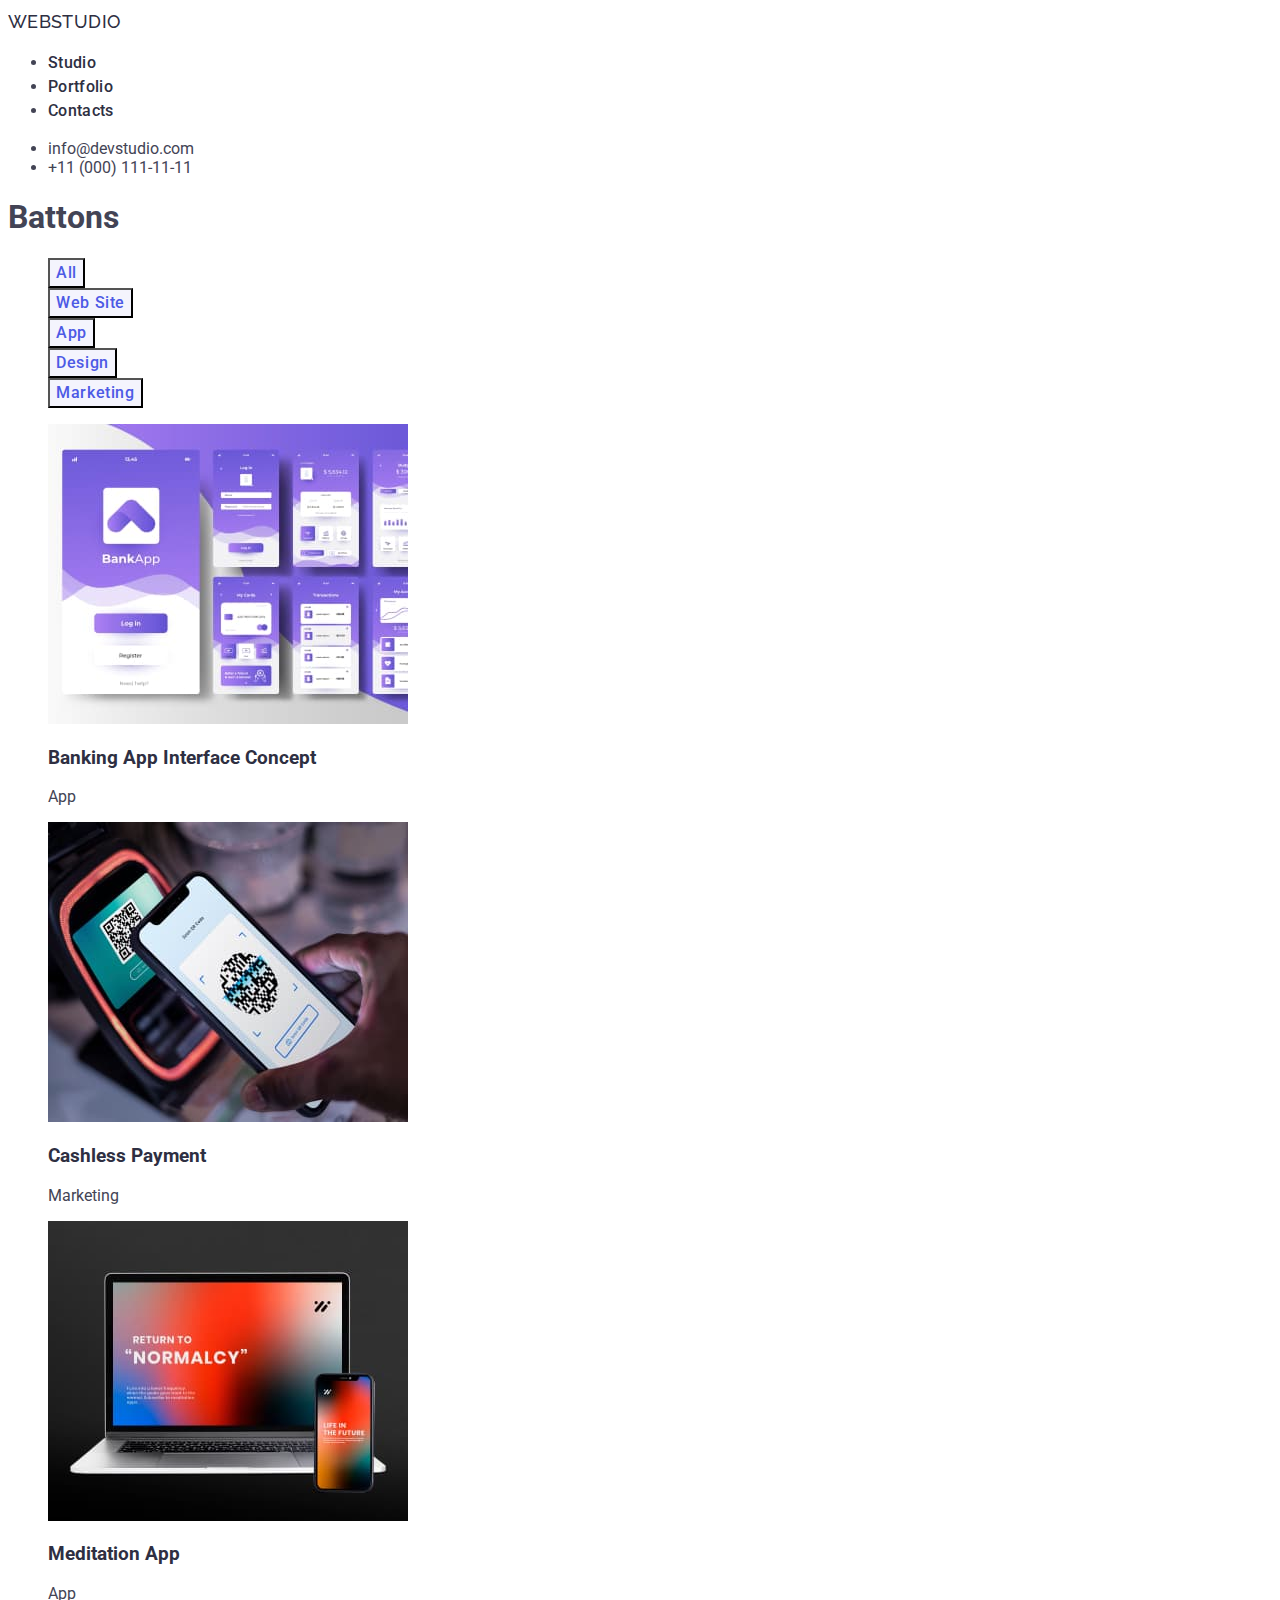
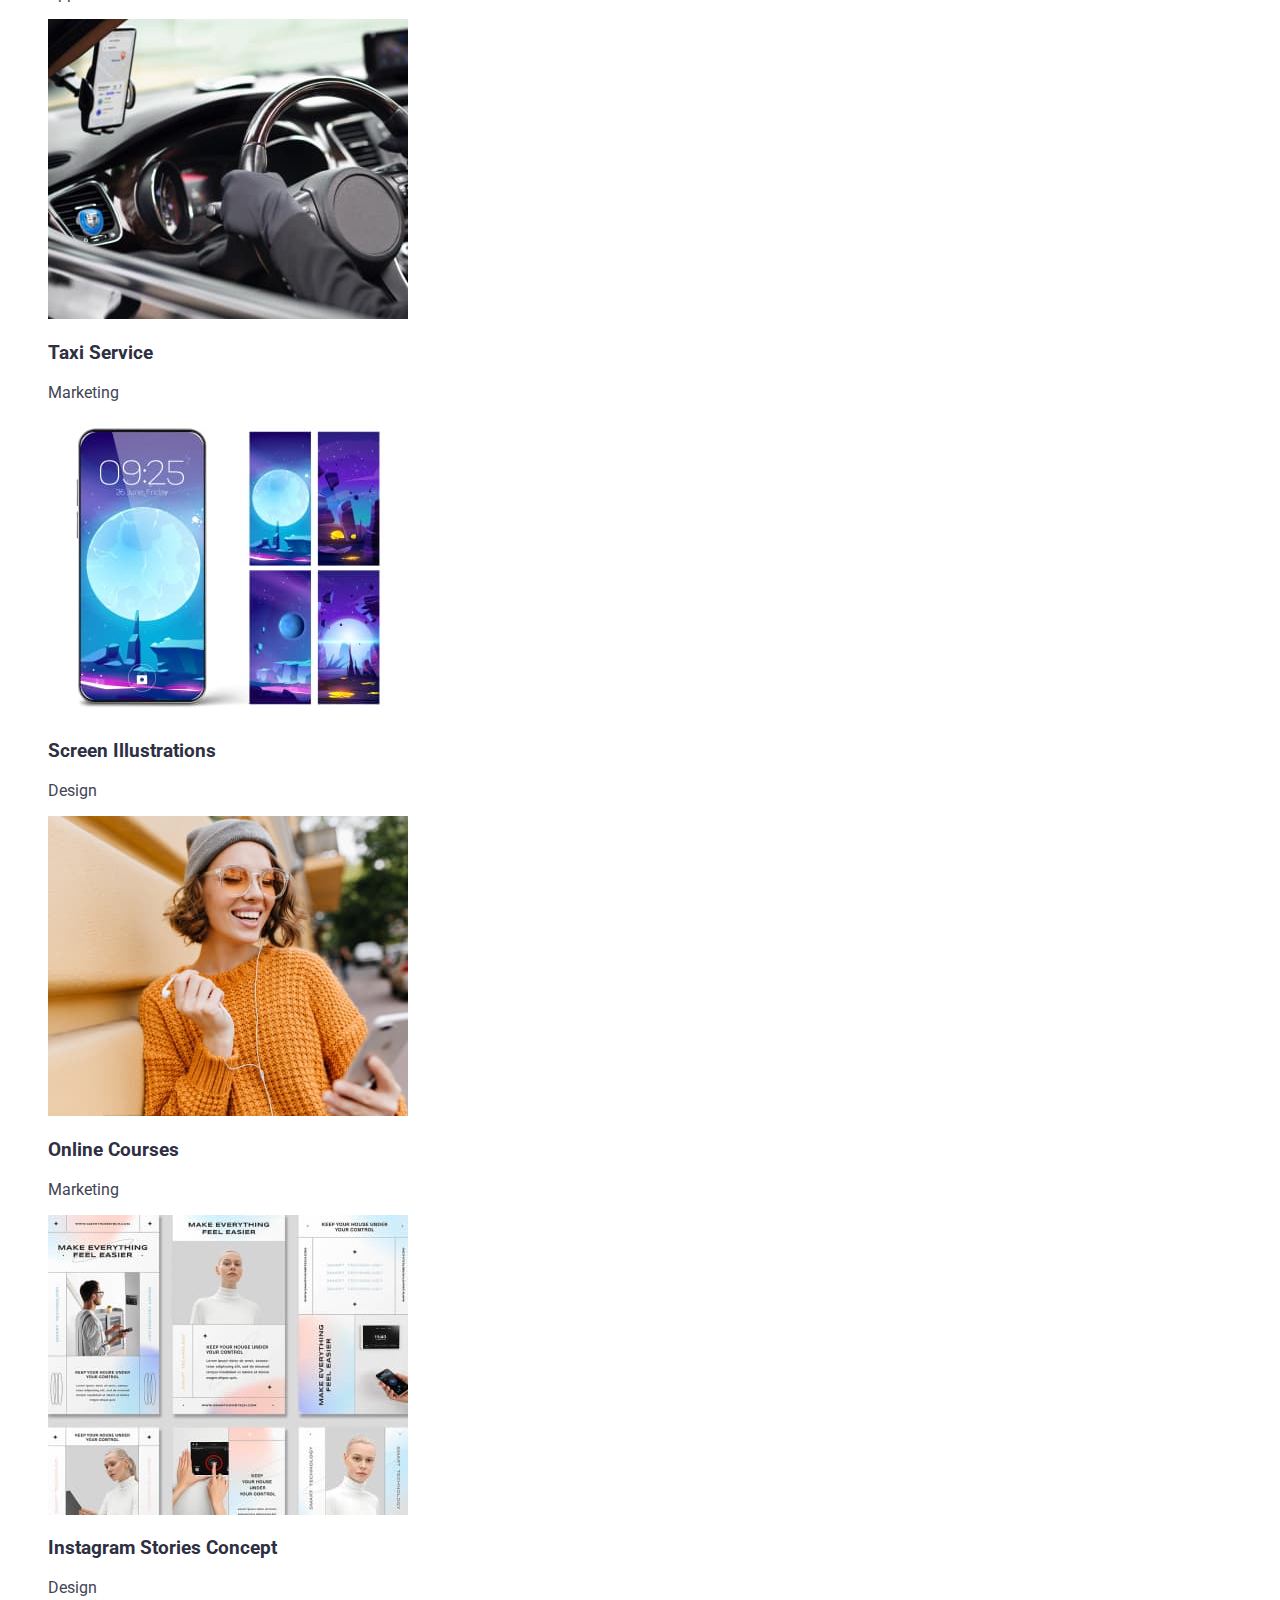
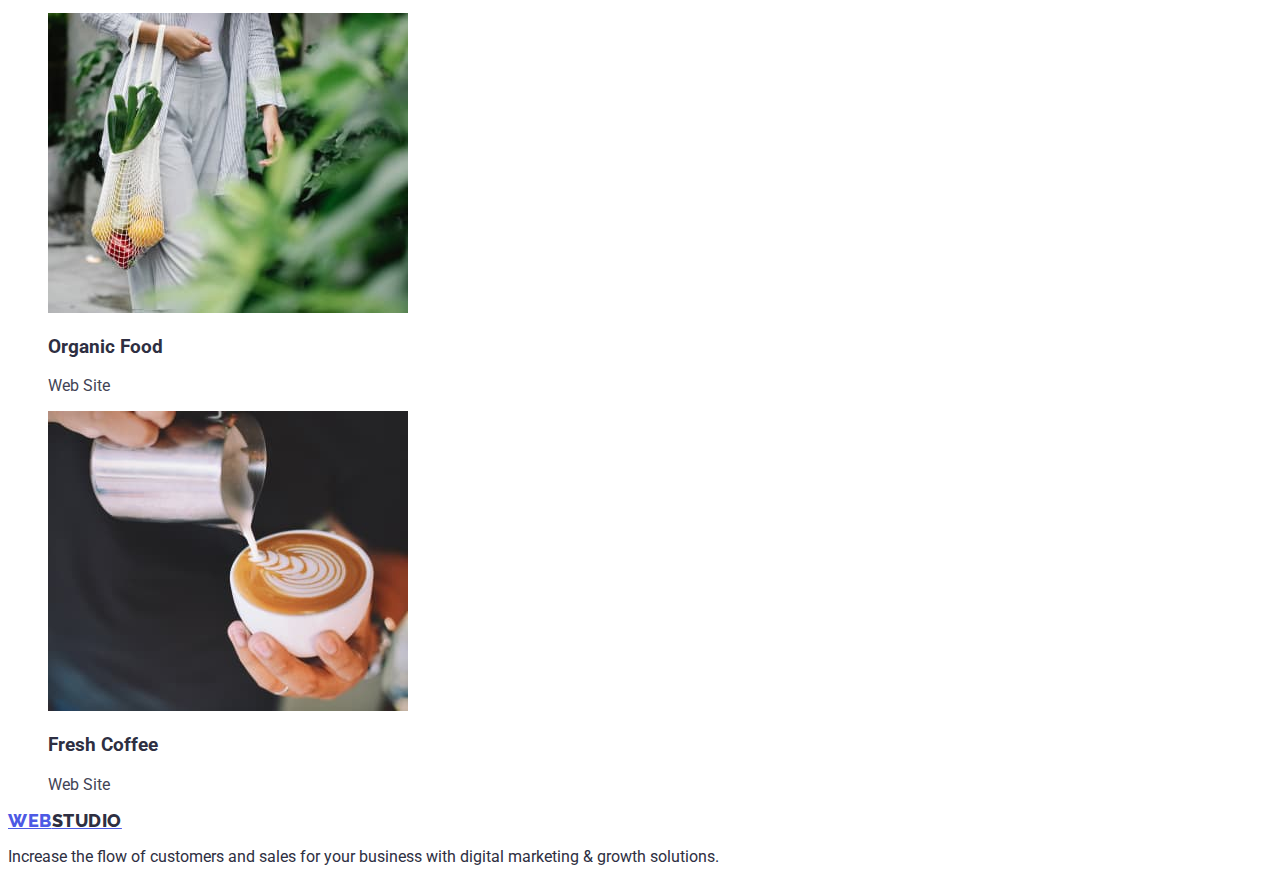
==== portfolio.html @ 6d4aa5f0 "logo" ====
<!DOCTYPE html>
<html lang="en">

<head>
    <meta charset="UTF-8">
    <meta name="viewport" content="width=device-width,initial-scale=1.0">
    <title>hw2portfolio</title>
    <link rel="preconnect" href="https://fonts.googleapis.com">
    <link rel="preconnect" href="https://fonts.gstatic.com" crossorigin>
    <link
        href="https://fonts.googleapis.com/css2?family=Raleway:wght@700&family=Roboto:wght@400;500;700;900&display=swap"
        rel="stylesheet">
    <link href="./css/index.css" rel="stylesheet" />
</head>

<body>
    <header>
        <nav>
            <a href="./index.html" class="logo-link link">Web<span class="logo-studio">Studio</span>
            </a>
            <ul class="list">
                <li>
                    <a href="./index.html" class="link">Studio</a>
                </li>
                <li>
                    <a href="./portfolio.html" class="link">Portfolio</a>
                </li>
                <li>
                    <a href="" class="link">Contacts</a>
                </li>
            </ul>
        </nav>
        <address class="address">
            <ul class="list">
                <li><a href="mailto:info@devstudio.com" class="contact">info@devstudio.com</a></li>
                <li><a href="tel:+110001111111" class="contact">+11 (000) 111-11-11</a></li>
            </ul>
        </address>
    </header>
    <main>
        <section>
            <h1 class="section">Battons</h1>
            <ul class="filter-list">
                <li><button type="button" class="filter-button">All</button></li>
                <li><button class="filter-button" type="button">Web Site</button></li>
                <li><button class="filter-button" type="button">App</button></li>
                <li><button class="filter-button" type="button">Design</button></li>
                <li><button class="filter-button" type="button">Marketing</button></li>
            </ul>
            <ul class="list-img">
                <li><a><img alt="banking app screens" src="./images/baic.jpg" width="360" height="300" />
                        <h3 class="filter-h">Banking App Interface Concept</h3>
                        <p class="filter-p">App</p>
                    </a>
                </li>
                <li><a><img alt="scan qr code" src="./images/cp.jpg" width="360" height="300" />
                        <h3 class="filter-h">Cashless Payment</h3>
                        <p class="filter-p">Marketing</p>
                    </a>
                </li>
                <li><a><img alt="gray laptop and phone showing app" src="./images/ma.jpg" width="360" height="300" />
                        <h3 class="filter-h">Meditation App</h3>
                        <p class="filter-p">App</p>
                    </a>
                </li>
                <li><a><img alt="hands in black gloves hold the steering wheel of the car, the dashboard of the car and the phone shows the navigation"
                            src="./images/ts.jpg" width="360" height="300" />
                        <h3 class="filter-h">Taxi Service</h3>
                        <p class="filter-p">Marketing</p>
                    </a>
                </li>
                <li><a><img alt="the phone shows a picture and next to the phone are four examples of pictures"
                            src="./images/si.jpg" width="360" height="300" />
                        <h3 class="filter-h">Screen Illustrations</h3>
                        <p class="filter-p">Design</p>
                    </a>
                </li>
                <li><a><img alt="smiling girl in gray cap with short hair in sunglasses, orange sweater.  standing on the street holding a phone in one hand and headphones in the other"
                            src="./images/oc.jpg" width="360" height="300" />
                        <h3 class="filter-h">Online Courses</h3>
                        <p class="filter-p">Marketing</p>
                    </a>
                </li>
                <li><a><img alt="six examples for Instagram" src="./images/isc.jpg" width="360" height="300" />
                        <h3 class="filter-h">Instagram Stories Concept</h3>
                        <p class="filter-p">Design</p>
                    </a>
                </li>
                <li><a><img alt="a female body in light clothes carries vegetables in a white net on the street"
                            src="./images/of.jpg" width="360" height="300" />
                        <h3 class="filter-h">Organic Food</h3>
                        <p class="filter-p">Web Site</p>
                    </a>
                </li>
                <li><a><img alt="a man's hand holds a white cup of coffee and the other hand pours whipped milk"
                            src="./images/fc.jpg" width="360" height="300" />
                        <h3 class="filter-h">Fresh Coffee</h3>
                        <p class="filter-p">Web Site</p>
                    </a>
                </li>
            </ul>
        </section>
    </main>
    <footer>
        <a href="./index.html" class="logo-link">Web<span class="logo-studio">Studio</span></a>
        <p class="paragraf-botom">Increase the flow of customers and sales for your business with digital marketing &
            growth solutions.</p>
    </footer>
</body>

</html>
---- css/index.css ----
body {
    font-family: "Roboto", sans-serif;
    color: #434455;
    background-color: #FFFFFF;
}

:root {
    --primary-brand-color: #4d5ae5;
    --pressed-state-color: #404BBF;
    --dark-color: #2E2F42;
    --text-color: #434455;
    --light-color: #F4F4FD;
    --white-background-color: #ffffff;
}

.section-one {
    background-color: #2E2F42;
}

.main-head {
    font-size: 56px;
    line-height: 1.07;
    text-align: center;
    letter-spacing: 0.02em;
    color: #FFFFFF;
}

.list-navigator {
    font-weight: 500;
    font-size: 16px;
    line-height: 1.5;
    letter-spacing: 0.02em;
    color: #2E2F42;
    list-style: none;
}

.filter-list {
    color: #FFFFFF;

}

.btn-order {
    font-family: "Roboto", sans-serif;
    font-weight: 500;
    font-size: 16px;
    line-height: 1.5;
    letter-spacing: 0.04em;
    background-color: #4D5AE5;
    color: #FFFFFF;
    cursor: pointer;
}

.btn-order:hover,
.btn-order:focus {
    background-color: #404BBF;
}

.filter-button {
    letter-spacing: 0.04em;
    line-height: 1.5;
    font-size: 16px;
    font-weight: 500;
    font-family: "Roboto", sans-serif;
    background-color: #F4F4FD;
    color: #4D5AE5;
    cursor: pointer;
}

.filter-button:hover,
.filter-button:focus {
    background-color: #404BBF;
    color: #FFFFFF;
}

.list-img {
    list-style: none;
}

.logo-link {
    font-family: "Raleway", sans-serif;
    font-weight: 800;
    font-size: 18px;
    line-height: 1.17;
    letter-spacing: 0.03em;
    text-transform: uppercase;
    color: var(--primary-brand-color)
}

.link {
    font-weight: 500;
    line-height: 1.5;
    letter-spacing: 0.02em;
    color: var(--dark-color);
    text-decoration: none;
}

.link:hover,
.link:focus {
    color: #404BBF;

}

.address {
    font-style: normal;
}

.logo-studio {
    font-family: Raleway;
    color: var(--dark-color);
}

.link-logo-botom {
    font-family: Raleway;
    color: #F4F4FD;
}

.paragraf-botom {
    color: #2E2F42;
}

.list-nav {
    color: #2E2F42;
    cursor: pointer;
    text-decoration: none;
}

.list-nav:hover,
.list-nav:focus {
    color: #404BBF;
}

.contact {
    color: #434455;
    font-style: normal;
    text-decoration: none;
}

.contact:hover,
.contact:focus {
    color: #404BBF;
}

.filter-h {
    color: #2E2F42;
}

.filter-p {
    color: #434455;
}

.description {
    font-weight: 500;
    letter-spacing: 0.02em;
    line-height: 1.2;
    font-size: 20px;
    color: #2E2F42;
}

.description-list {
    color: #FFFFFF;
}

.description-info {
    letter-spacing: 0.02em;
    line-height: 1.5;
    color: #434455;
}

.information {
    text-transform: capitalize;
    letter-spacing: 0.02em;
    text-align: center;
    line-height: 1.11;
    font-size: 36px;
    color: #2E2F42;
}

.information-list {
    color: #FFFFFF
}

.team {
    background-color: #F4F4FD;
}

.list {
    background-color: #FFFFFF;
}

.information-team {
    text-transform: capitalize;
    letter-spacing: 0.02em;
    text-align: center;
    line-height: 1.11;
    font-size: 36px;
    color: #2E2F42
}

.list-team {
    background-color: #FFFFFF
}

.team-name {
    color: #2E2F42
}

.team-job {
    letter-spacing: 0.02em;
    line-height: 1.5;
    color: #434455
}
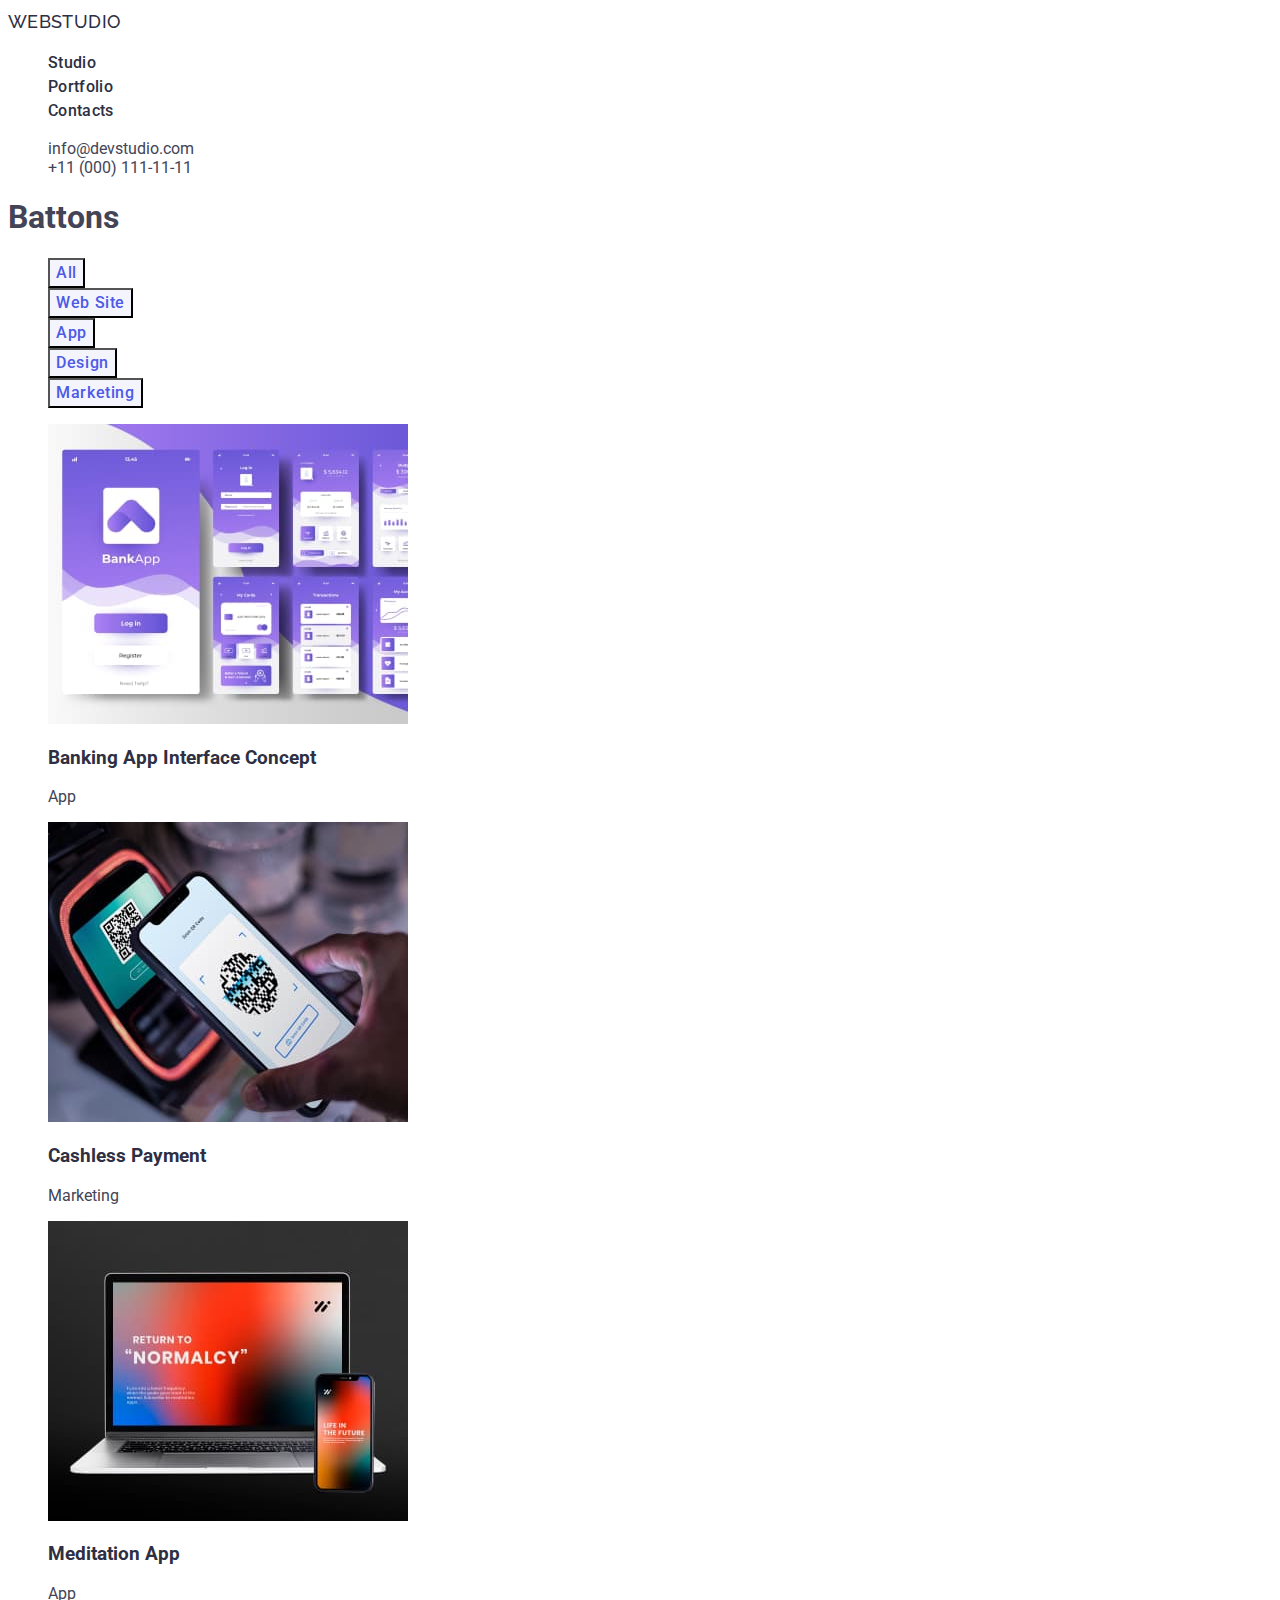
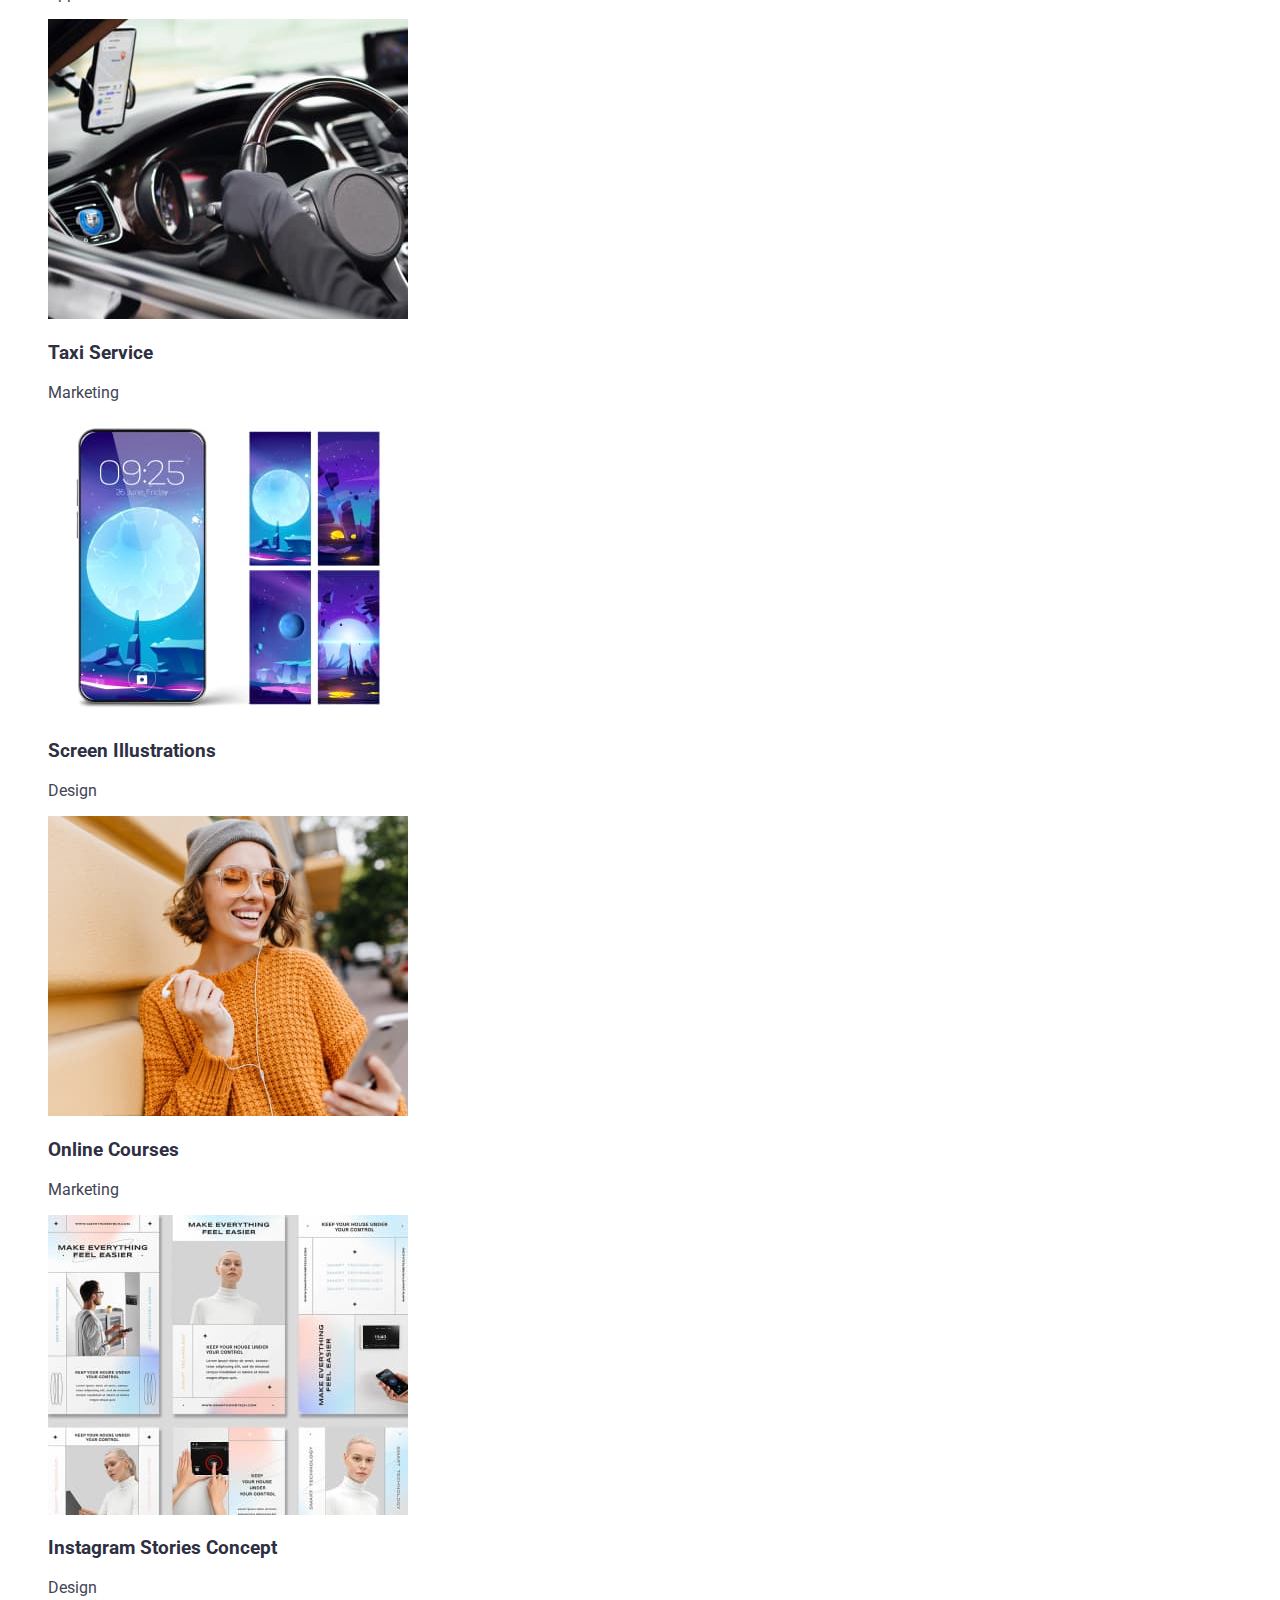
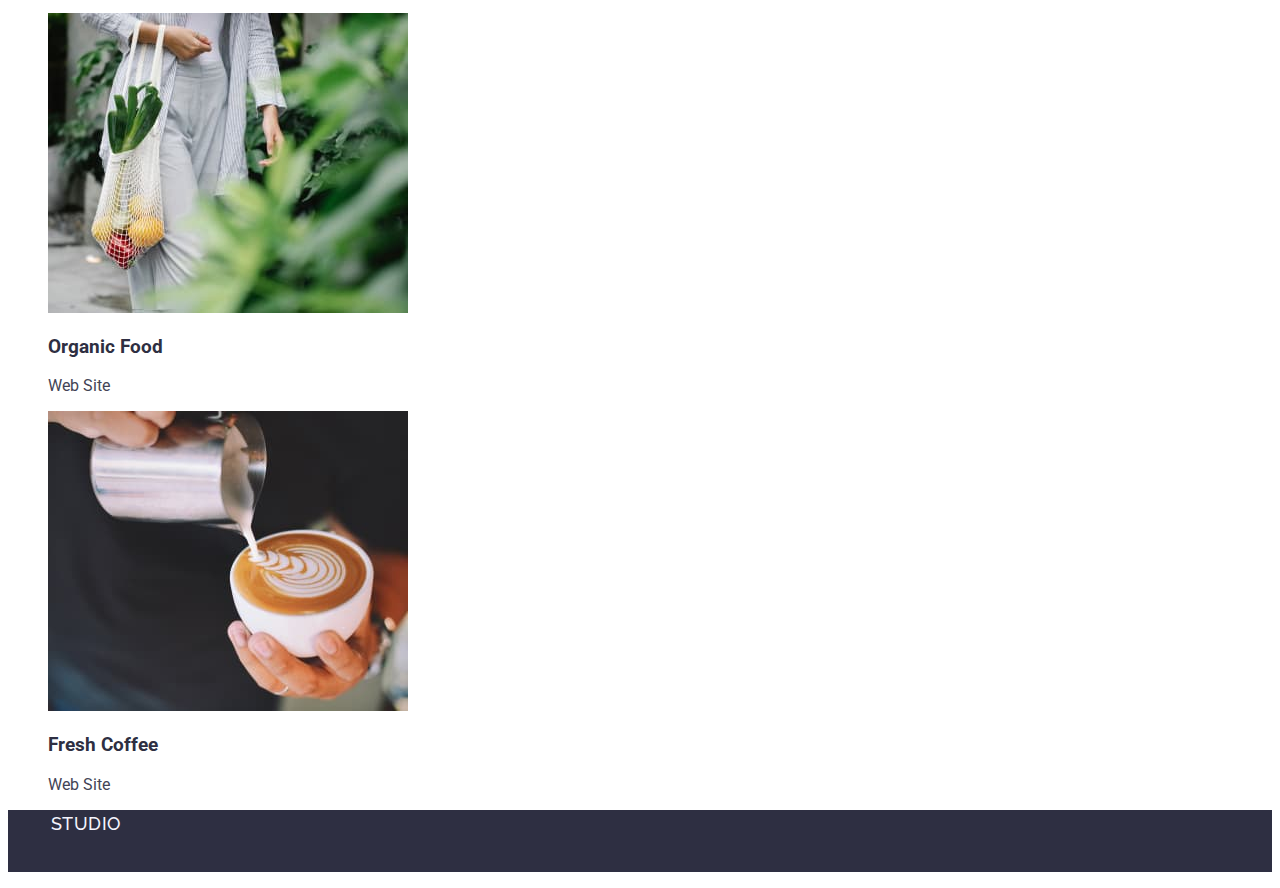
==== commit a8835080: "footer" ====
--- a/portfolio.html
+++ b/portfolio.html
@@ -101,8 +101,8 @@
             </ul>
         </section>
     </main>
-    <footer>
-        <a href="./index.html" class="logo-link">Web<span class="logo-studio">Studio</span></a>
+    <footer class="footer">
+        <a href="./index.html" class="logo-link link">Web<span class="logo-studio-footer">Studio</span></a>
         <p class="paragraf-botom">Increase the flow of customers and sales for your business with digital marketing &
             growth solutions.</p>
     </footer>
--- a/css/index.css
+++ b/css/index.css
@@ -109,9 +109,14 @@
     color: var(--dark-color);
 }
 
-.link-logo-botom {
-    font-family: Raleway;
-    color: #F4F4FD;
+.logo-studio-footer {
+    color: var(--light-color);
+    line-height: 1.5;
+    letter-spacing: 0.02em;
+}
+
+.footer {
+    background-color: var(--dark-color);
 }
 
 .paragraf-botom {
@@ -184,6 +189,7 @@
 }
 
 .list {
+    list-style: none;
     background-color: #FFFFFF;
 }
 
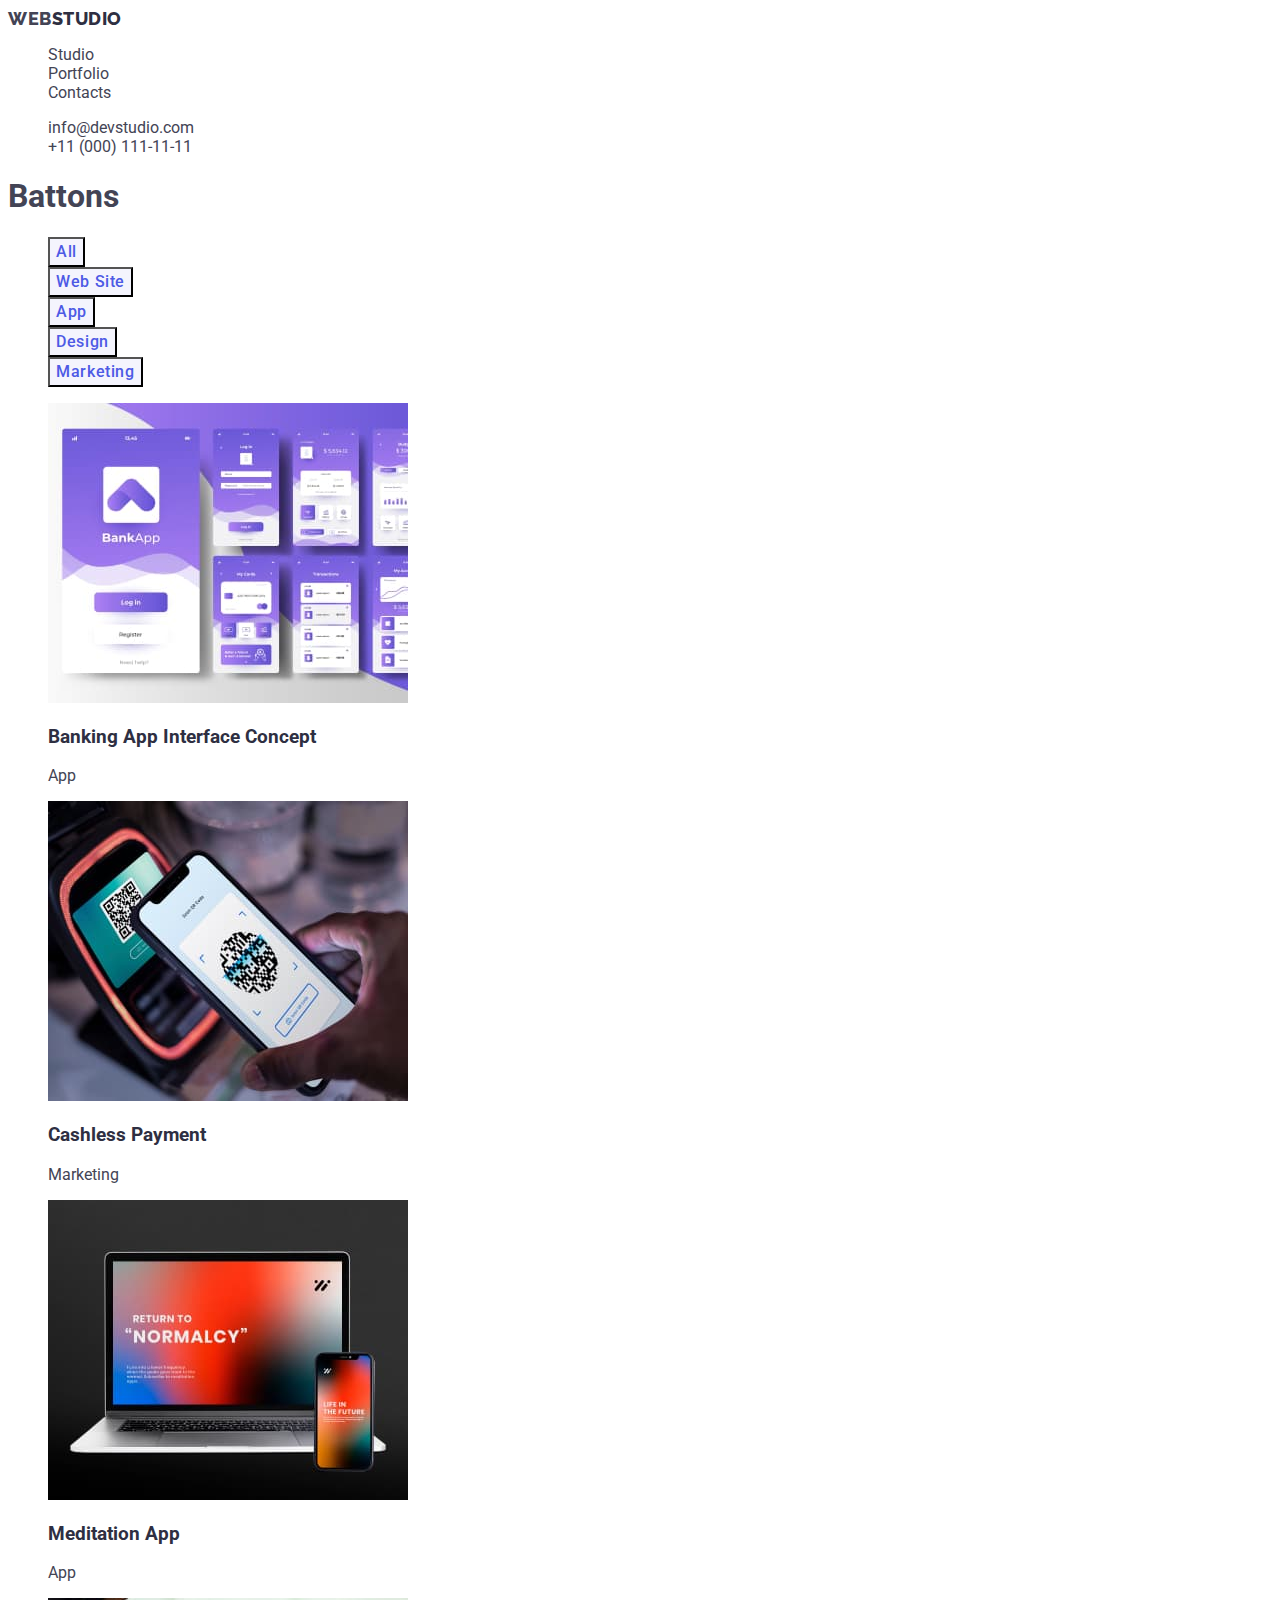
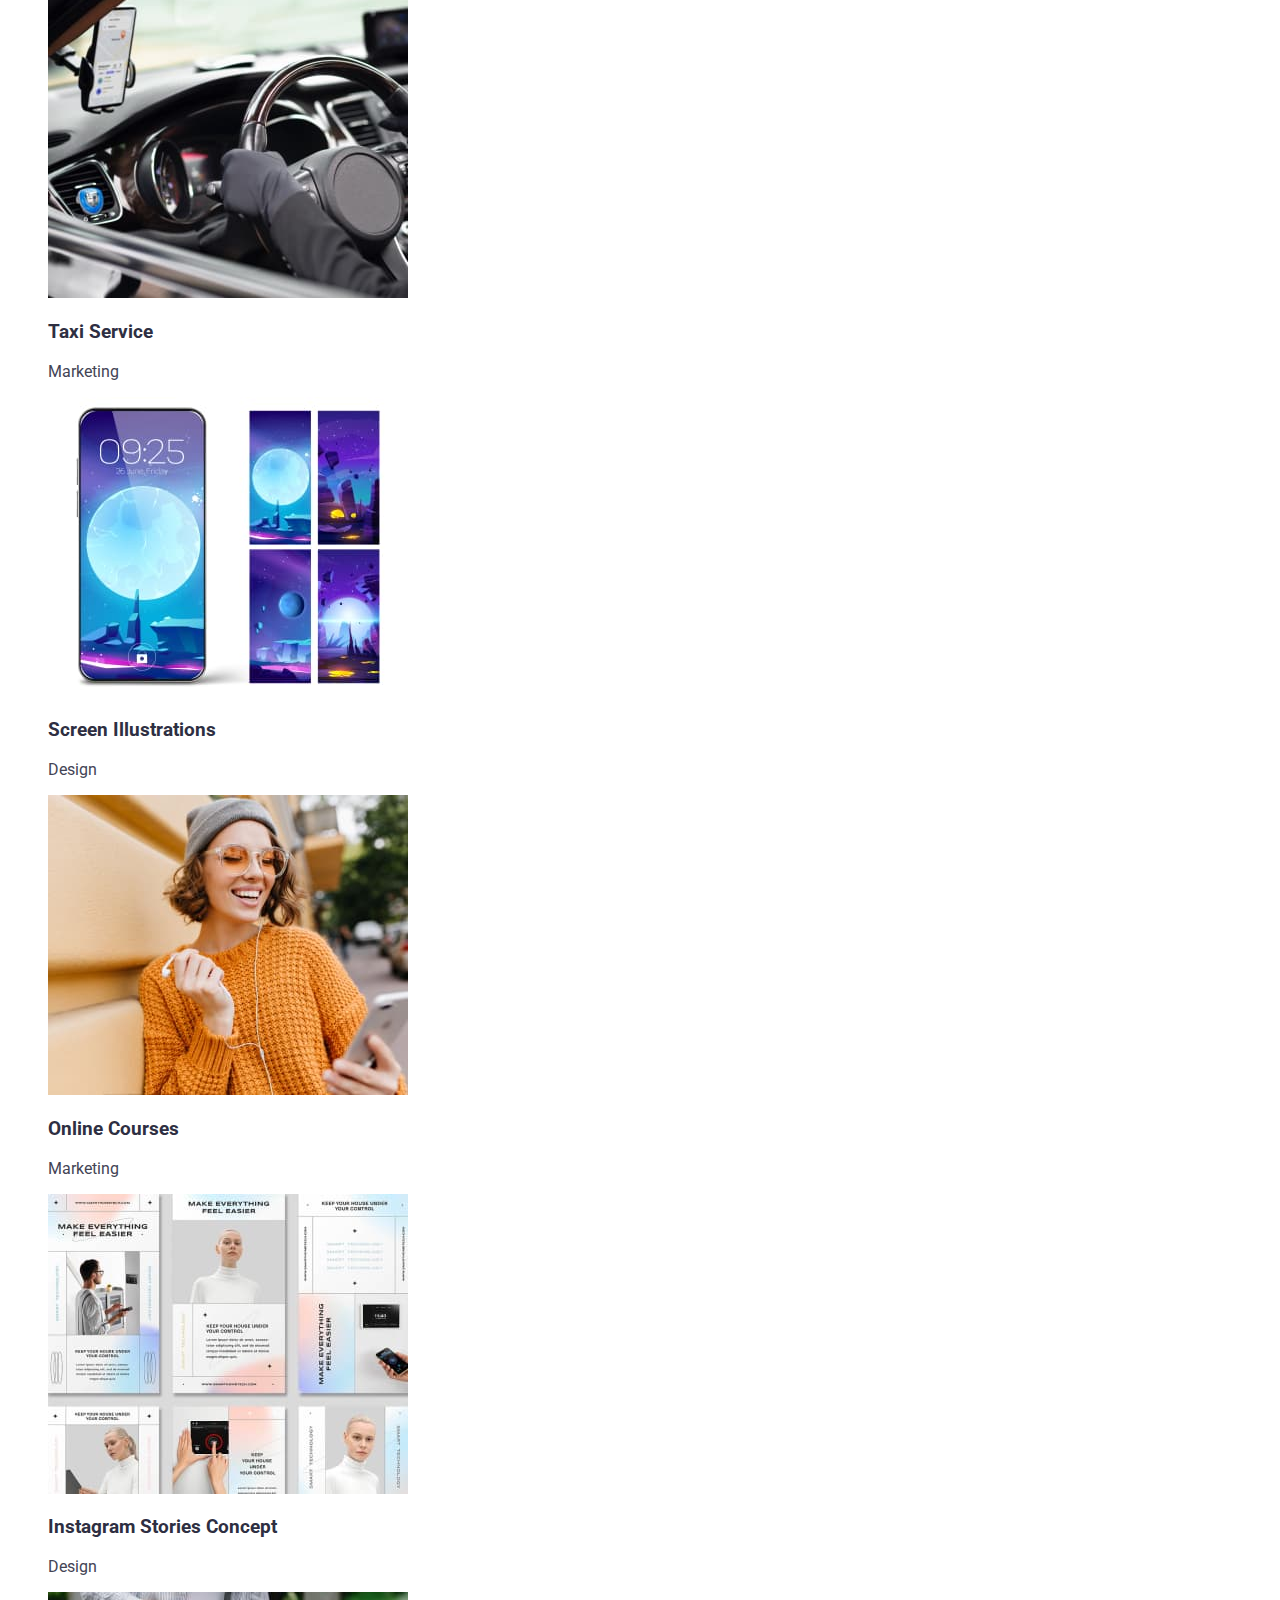
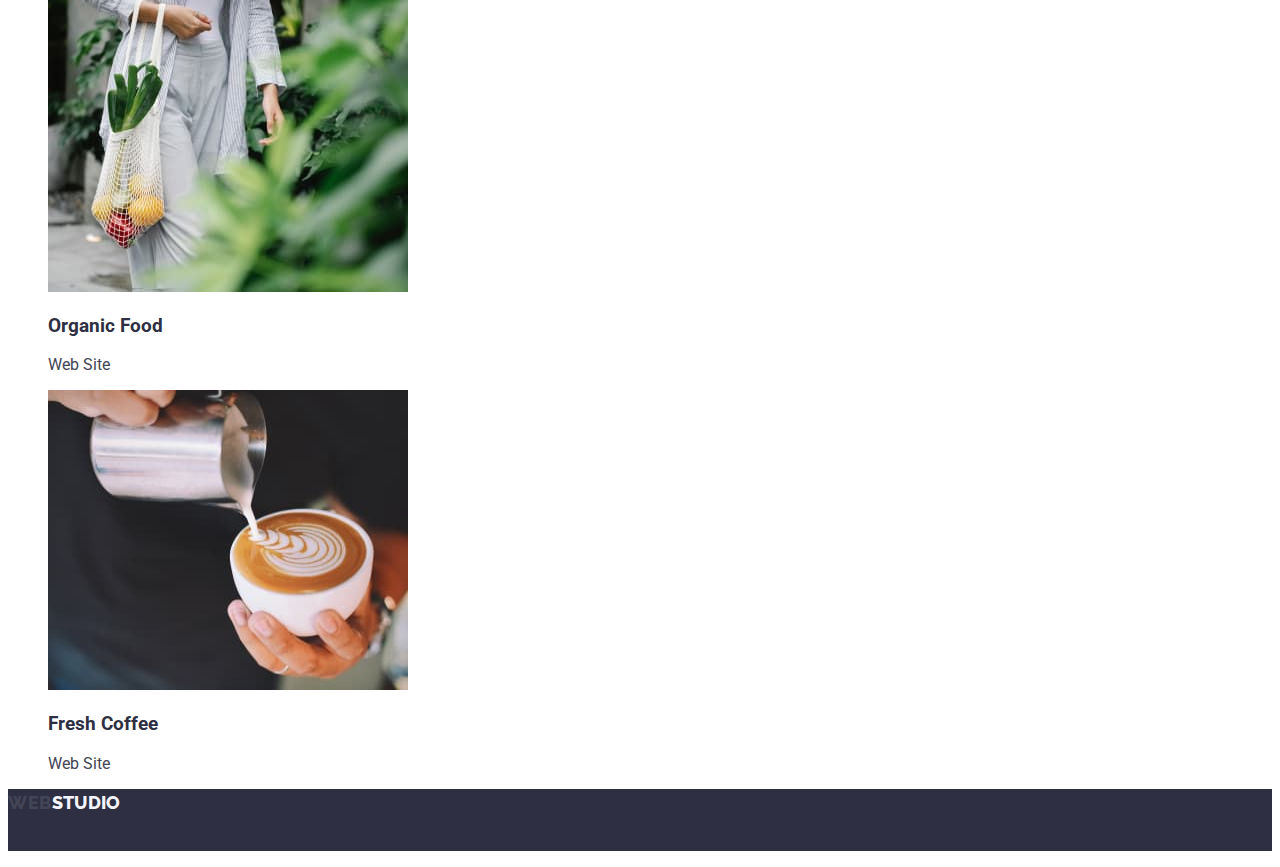
==== commit 2d0e24dc: "list" ====
--- a/portfolio.html
+++ b/portfolio.html
@@ -40,14 +40,14 @@
     <main>
         <section>
             <h1 class="section">Battons</h1>
-            <ul class="filter-list">
+            <ul class="list filter-list">
                 <li><button type="button" class="filter-button">All</button></li>
                 <li><button class="filter-button" type="button">Web Site</button></li>
                 <li><button class="filter-button" type="button">App</button></li>
                 <li><button class="filter-button" type="button">Design</button></li>
                 <li><button class="filter-button" type="button">Marketing</button></li>
             </ul>
-            <ul class="list-img">
+            <ul class="list list-img">
                 <li><a><img alt="banking app screens" src="./images/baic.jpg" width="360" height="300" />
                         <h3 class="filter-h">Banking App Interface Concept</h3>
                         <p class="filter-p">App</p>
--- a/css/index.css
+++ b/css/index.css
@@ -87,10 +87,7 @@
 }
 
 .link {
-    font-weight: 500;
-    line-height: 1.5;
-    letter-spacing: 0.02em;
-    color: var(--dark-color);
+    color: var(--text-color);
     text-decoration: none;
 }
 
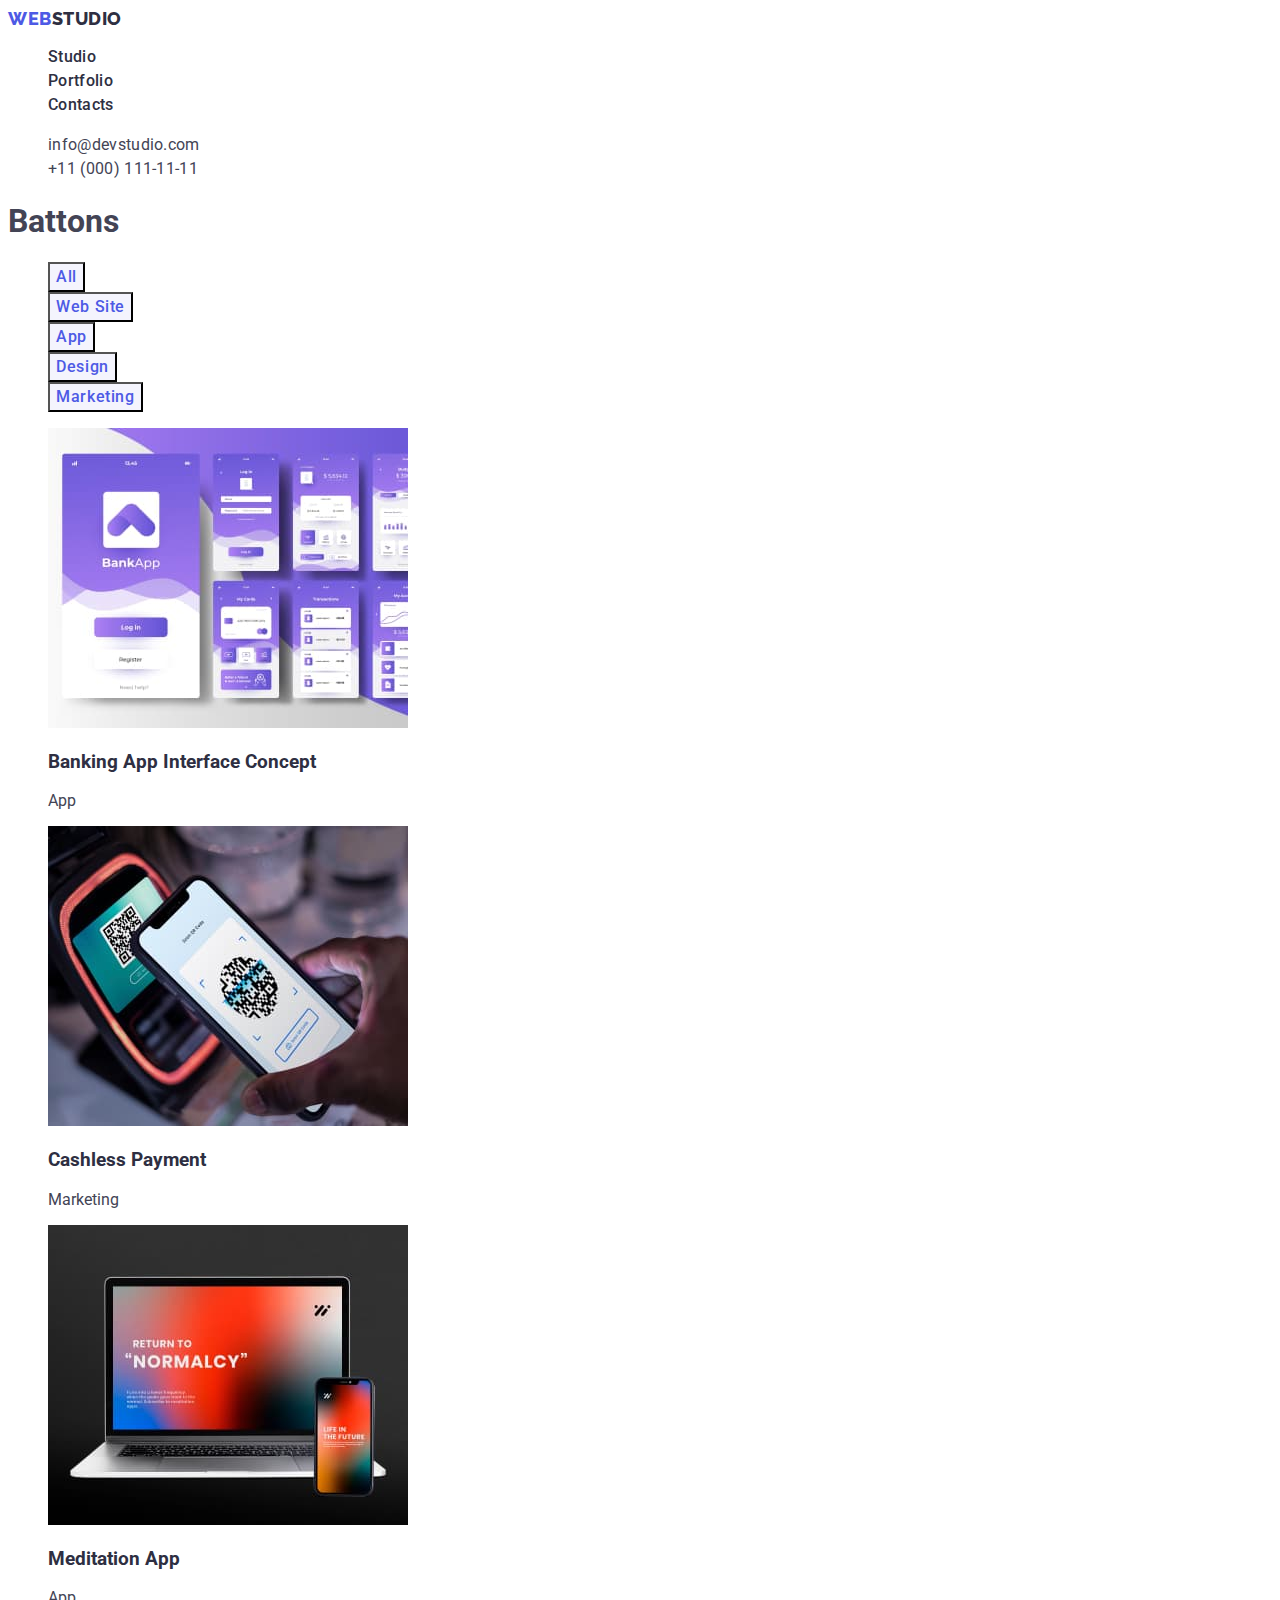
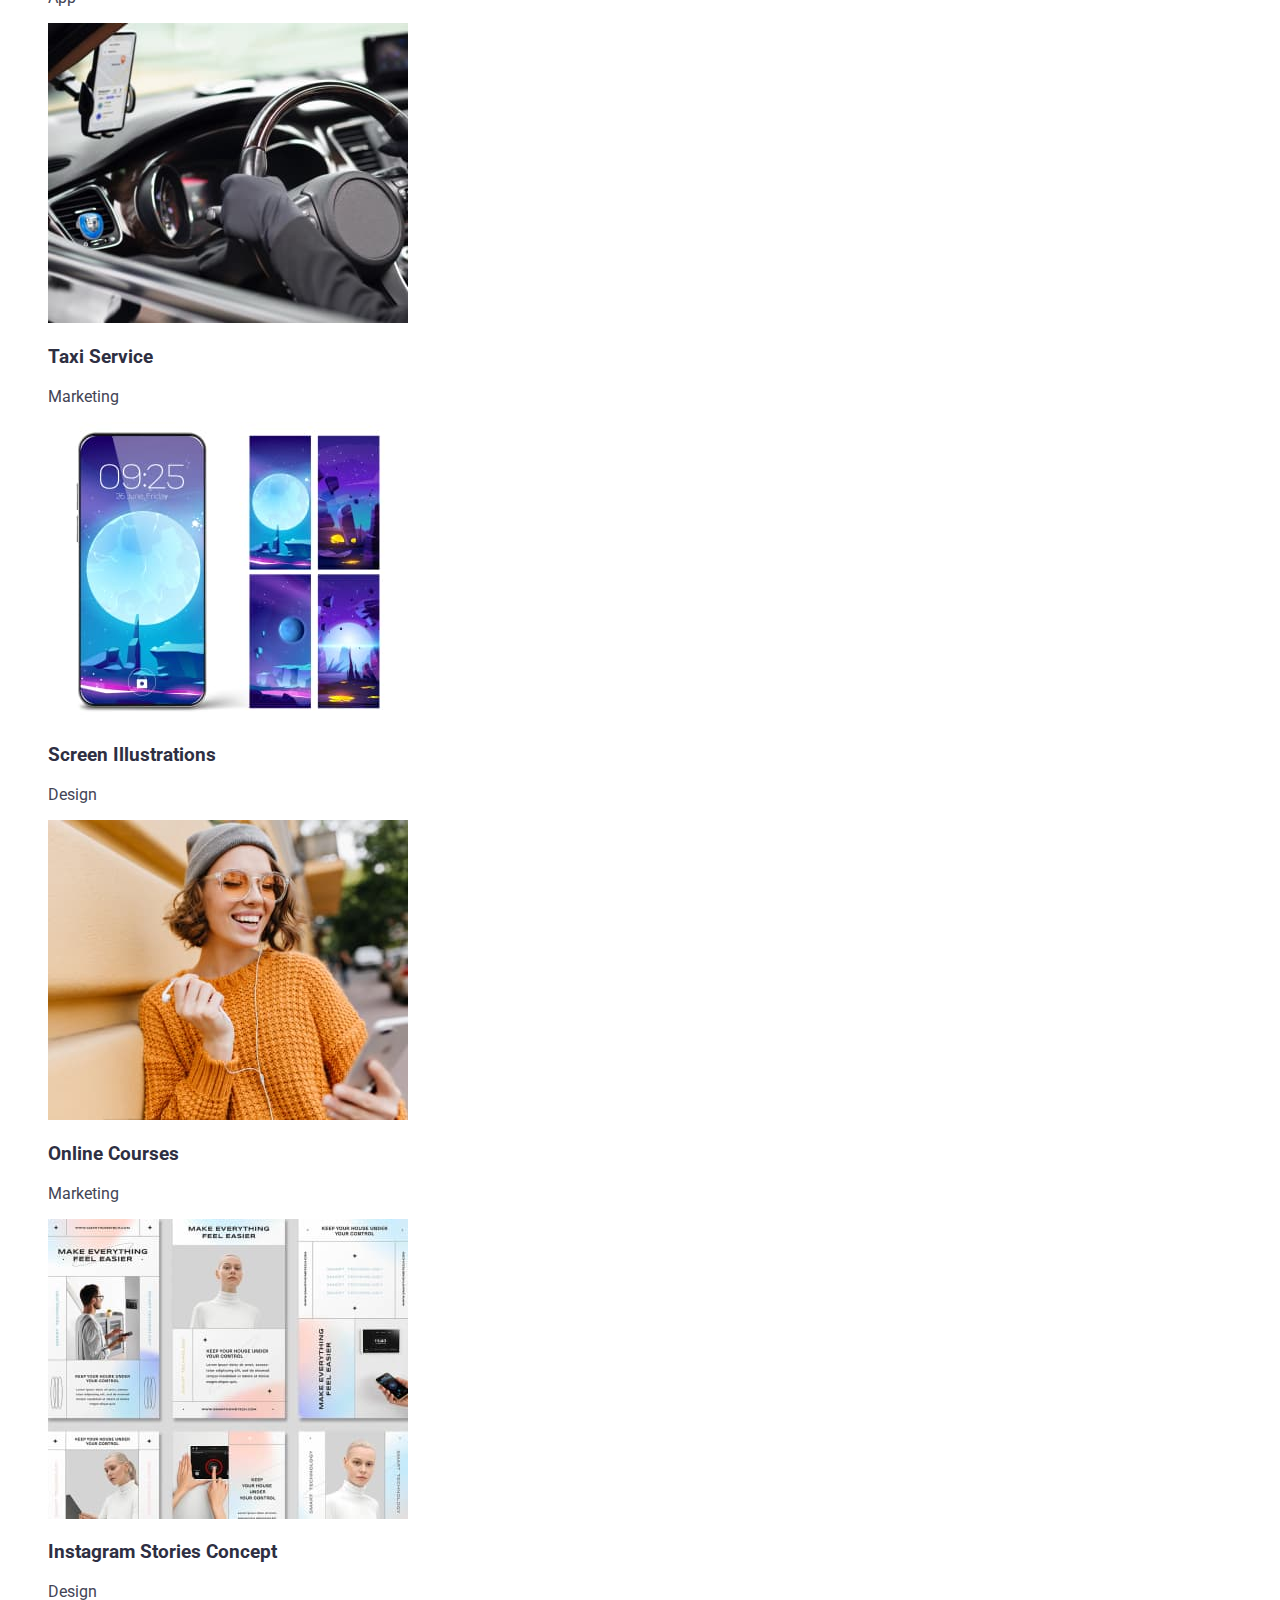
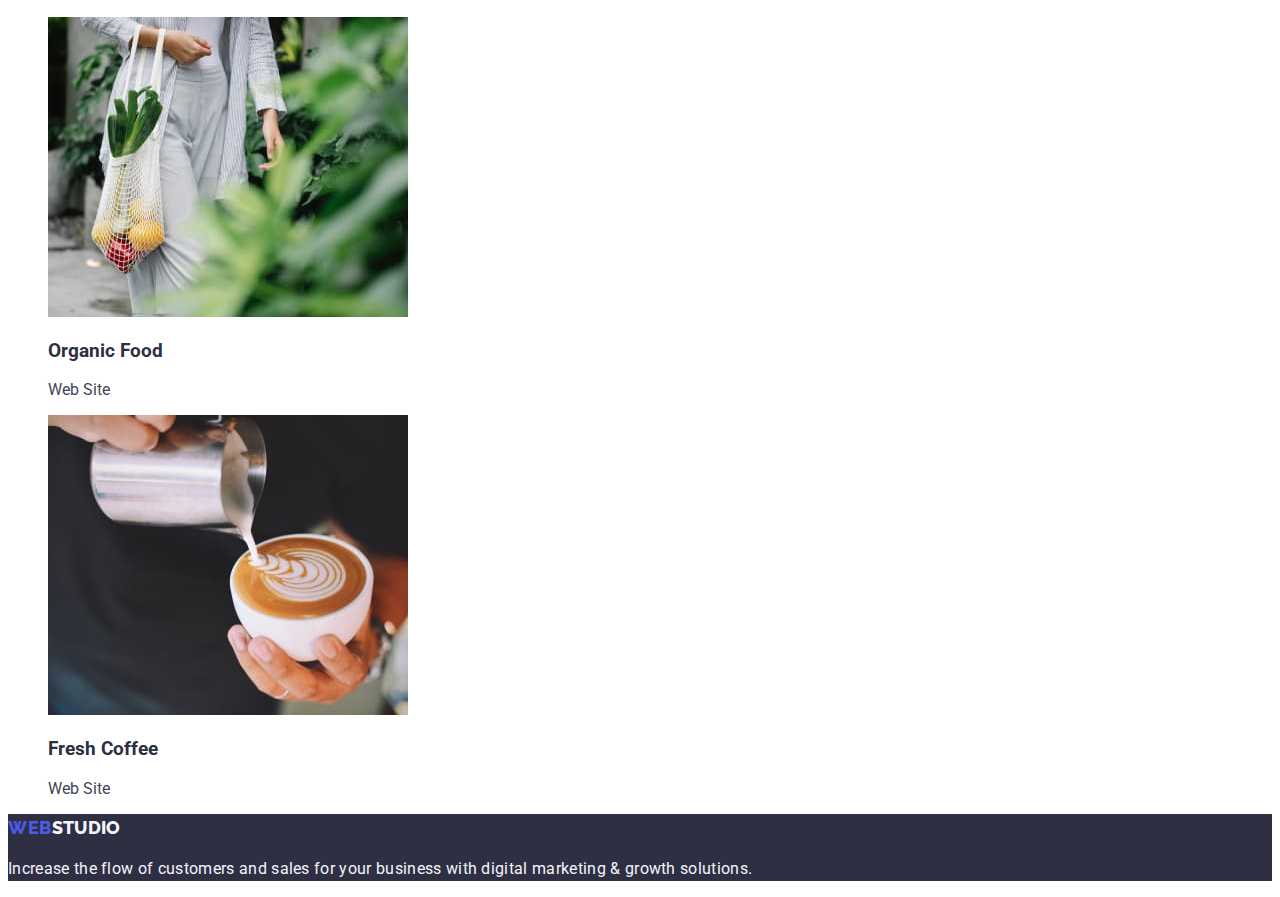
==== commit cb6bb16d: "portfolio header" ====
--- a/portfolio.html
+++ b/portfolio.html
@@ -16,22 +16,22 @@
 <body>
     <header>
         <nav>
-            <a href="./index.html" class="logo-link link">Web<span class="logo-studio">Studio</span>
+            <a href="./index.html" class="link logo-link">Web<span class="logo-studio">Studio</span>
             </a>
-            <ul class="list">
+            <ul class="list link">
                 <li>
-                    <a href="./index.html" class="link">Studio</a>
+                    <a href="./index.html" class="link studio">Studio</a>
                 </li>
                 <li>
-                    <a href="./portfolio.html" class="link">Portfolio</a>
+                    <a href="./portfolio.html" class="link studio">Portfolio</a>
                 </li>
                 <li>
-                    <a href="" class="link">Contacts</a>
+                    <a href="" class="link studio">Contacts</a>
                 </li>
             </ul>
         </nav>
         <address class="address">
-            <ul class="list">
+            <ul class="list link">
                 <li><a href="mailto:info@devstudio.com" class="contact">info@devstudio.com</a></li>
                 <li><a href="tel:+110001111111" class="contact">+11 (000) 111-11-11</a></li>
             </ul>
--- a/css/index.css
+++ b/css/index.css
@@ -87,7 +87,6 @@
 }
 
 .link {
-    color: var(--text-color);
     text-decoration: none;
 }
 
@@ -117,7 +116,9 @@
 }
 
 .paragraf-botom {
-    color: #2E2F42;
+    letter-spacing: 0.02em;
+    line-height: 1.5;
+    color: var(--light-color);
 }
 
 .list-nav {
@@ -135,6 +136,8 @@
     color: #434455;
     font-style: normal;
     text-decoration: none;
+    line-height: 1.5;
+    letter-spacing: 0.02em;
 }
 
 .contact:hover,
@@ -179,6 +182,13 @@
 
 .information-list {
     color: #FFFFFF
+}
+
+.studio {
+    font-weight: 500;
+    line-height: 1.5;
+    letter-spacing: 0.02em;
+    color: var(--dark-color);
 }
 
 .team {
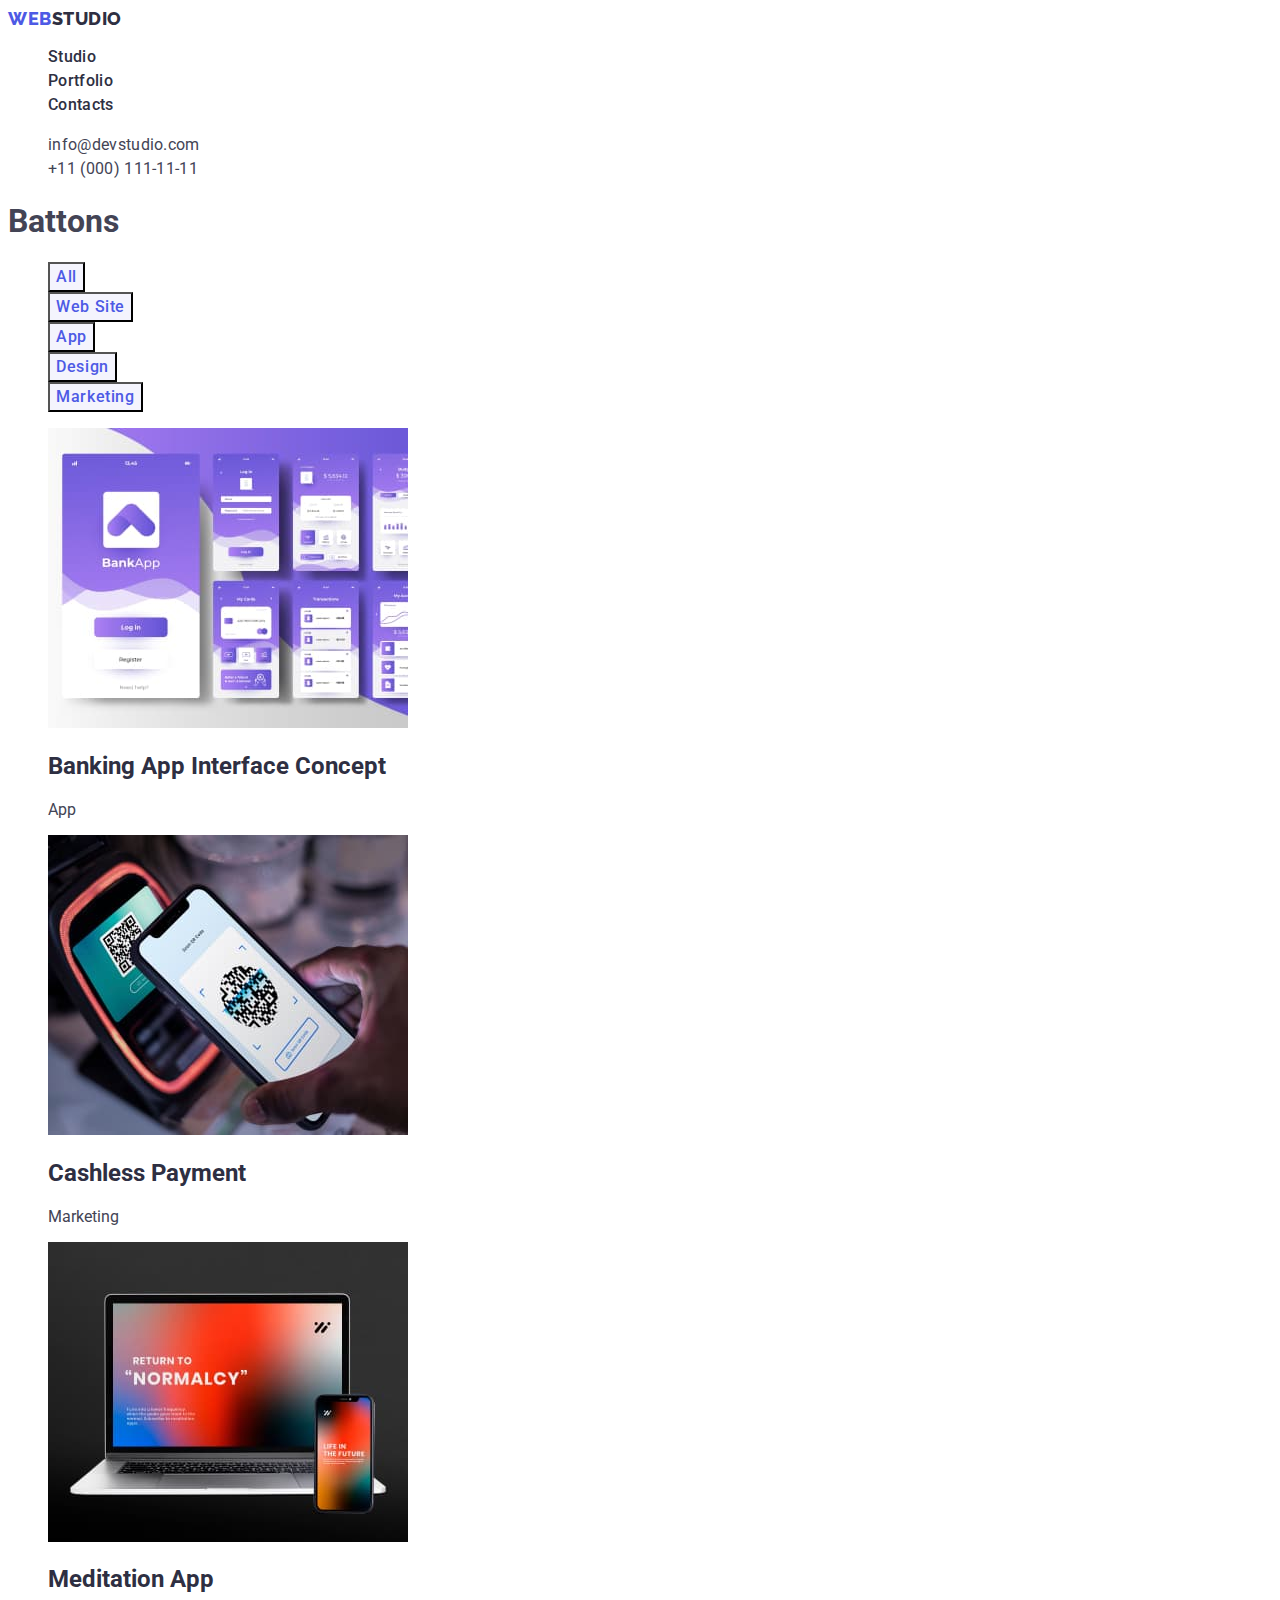
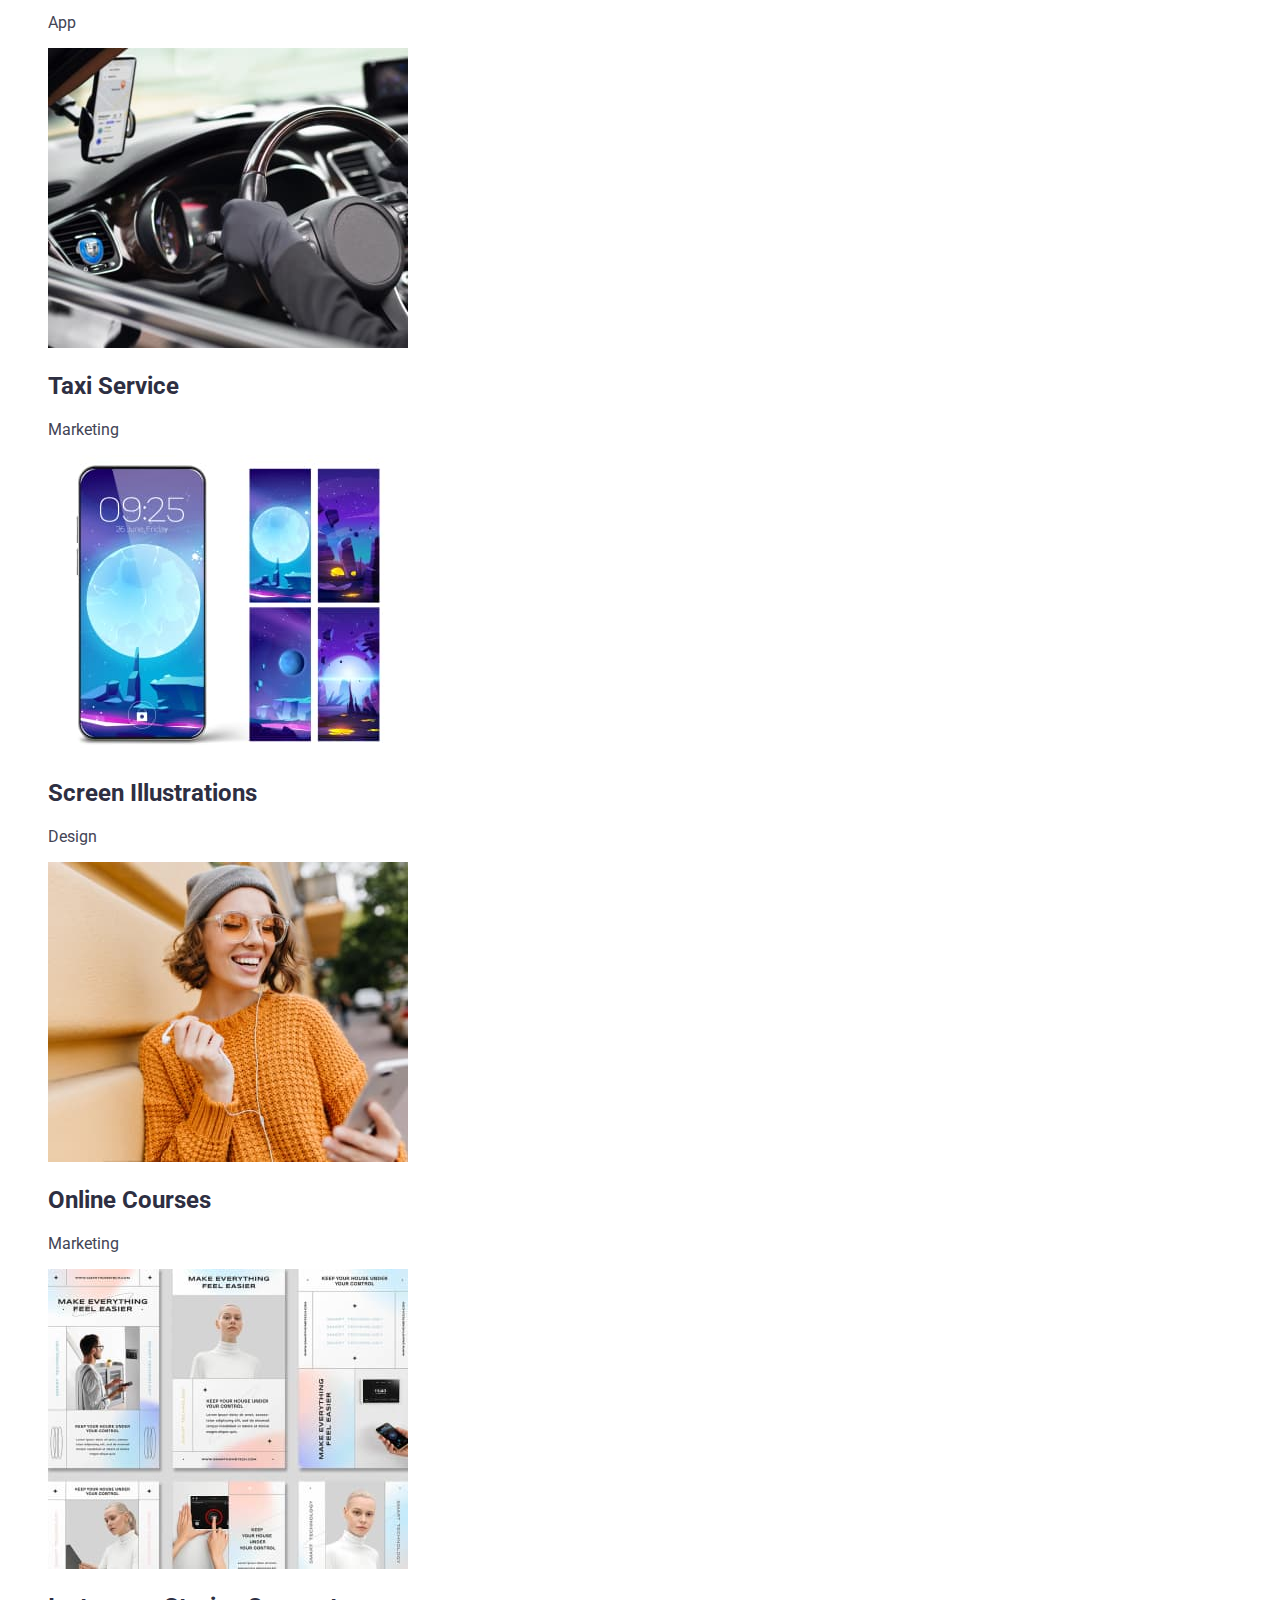
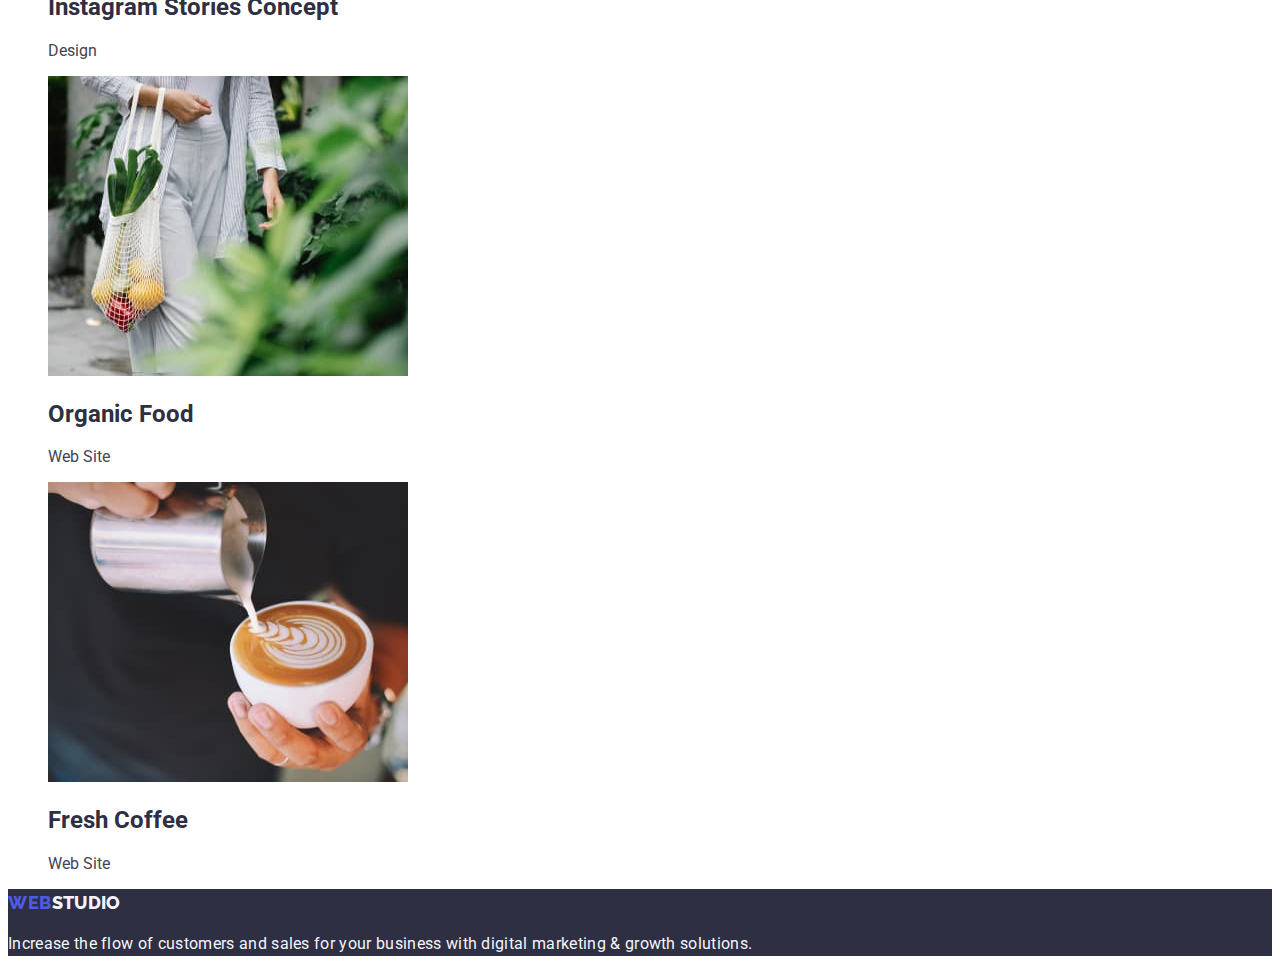
==== commit 605b2bad: "portfolio img" ====
--- a/portfolio.html
+++ b/portfolio.html
@@ -30,10 +30,10 @@
                 </li>
             </ul>
         </nav>
-        <address class="address">
+        <address class="address link">
             <ul class="list link">
-                <li><a href="mailto:info@devstudio.com" class="contact">info@devstudio.com</a></li>
-                <li><a href="tel:+110001111111" class="contact">+11 (000) 111-11-11</a></li>
+                <li><a href="mailto:info@devstudio.com" class="contact link">info@devstudio.com</a></li>
+                <li><a href="tel:+110001111111" class="contact link">+11 (000) 111-11-11</a></li>
             </ul>
         </address>
     </header>
@@ -48,53 +48,60 @@
                 <li><button class="filter-button" type="button">Marketing</button></li>
             </ul>
             <ul class="list list-img">
-                <li><a><img alt="banking app screens" src="./images/baic.jpg" width="360" height="300" />
-                        <h3 class="filter-h">Banking App Interface Concept</h3>
+                <li><a class="link"><img alt="banking app screens" src="./images/baic.jpg" width="360" height="300" />
+                        <h2 class="filter-h">Banking App Interface Concept</h2>
                         <p class="filter-p">App</p>
                     </a>
                 </li>
-                <li><a><img alt="scan qr code" src="./images/cp.jpg" width="360" height="300" />
-                        <h3 class="filter-h">Cashless Payment</h3>
+                <li><a class="link"><img alt="scan qr code" src="./images/cp.jpg" width="360" height="300" />
+                        <h2 class="filter-h">Cashless Payment</h2>
                         <p class="filter-p">Marketing</p>
                     </a>
                 </li>
-                <li><a><img alt="gray laptop and phone showing app" src="./images/ma.jpg" width="360" height="300" />
-                        <h3 class="filter-h">Meditation App</h3>
+                <li><a class="link"><img alt="gray laptop and phone showing app" src="./images/ma.jpg" width="360"
+                            height="300" />
+                        <h2 class="filter-h">Meditation App</h2>
                         <p class="filter-p">App</p>
                     </a>
                 </li>
-                <li><a><img alt="hands in black gloves hold the steering wheel of the car, the dashboard of the car and the phone shows the navigation"
+                <li><a class="link"><img
+                            alt="hands in black gloves hold the steering wheel of the car, the dashboard of the car and the phone shows the navigation"
                             src="./images/ts.jpg" width="360" height="300" />
-                        <h3 class="filter-h">Taxi Service</h3>
+                        <h2 class="filter-h">Taxi Service</h2>
                         <p class="filter-p">Marketing</p>
                     </a>
                 </li>
-                <li><a><img alt="the phone shows a picture and next to the phone are four examples of pictures"
+                <li><a class="link"><img
+                            alt="the phone shows a picture and next to the phone are four examples of pictures"
                             src="./images/si.jpg" width="360" height="300" />
-                        <h3 class="filter-h">Screen Illustrations</h3>
+                        <h2 class="filter-h">Screen Illustrations</h2>
                         <p class="filter-p">Design</p>
                     </a>
                 </li>
-                <li><a><img alt="smiling girl in gray cap with short hair in sunglasses, orange sweater.  standing on the street holding a phone in one hand and headphones in the other"
+                <li><a class="link"><img
+                            alt="smiling girl in gray cap with short hair in sunglasses, orange sweater.  standing on the street holding a phone in one hand and headphones in the other"
                             src="./images/oc.jpg" width="360" height="300" />
-                        <h3 class="filter-h">Online Courses</h3>
+                        <h2 class="filter-h">Online Courses</h2>
                         <p class="filter-p">Marketing</p>
                     </a>
                 </li>
-                <li><a><img alt="six examples for Instagram" src="./images/isc.jpg" width="360" height="300" />
-                        <h3 class="filter-h">Instagram Stories Concept</h3>
+                <li><a class="link"><img alt="six examples for Instagram" src="./images/isc.jpg" width="360"
+                            height="300" />
+                        <h2 class="filter-h">Instagram Stories Concept</h2>
                         <p class="filter-p">Design</p>
                     </a>
                 </li>
-                <li><a><img alt="a female body in light clothes carries vegetables in a white net on the street"
+                <li><a class="link"><img
+                            alt="a female body in light clothes carries vegetables in a white net on the street"
                             src="./images/of.jpg" width="360" height="300" />
-                        <h3 class="filter-h">Organic Food</h3>
+                        <h2 class="filter-h">Organic Food</h2>
                         <p class="filter-p">Web Site</p>
                     </a>
                 </li>
-                <li><a><img alt="a man's hand holds a white cup of coffee and the other hand pours whipped milk"
+                <li><a class="link"><img
+                            alt="a man's hand holds a white cup of coffee and the other hand pours whipped milk"
                             src="./images/fc.jpg" width="360" height="300" />
-                        <h3 class="filter-h">Fresh Coffee</h3>
+                        <h2 class="filter-h">Fresh Coffee</h2>
                         <p class="filter-p">Web Site</p>
                     </a>
                 </li>
